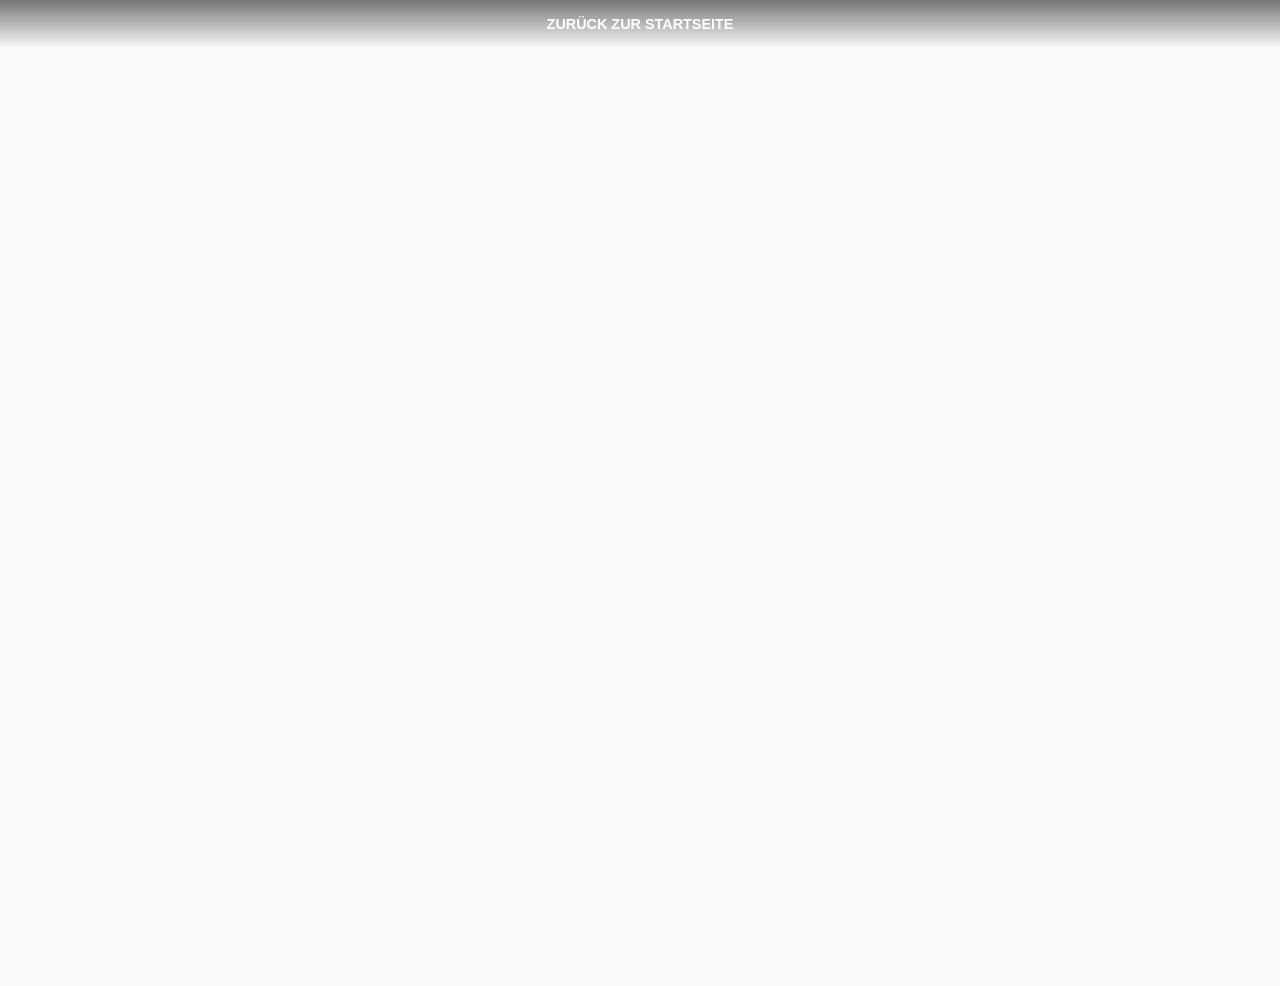
==== anmeldung.html @ 7bb4c366 "Add files via upload" ====
<!doctype html><html lang="de"><head><title>Anmeldung – Annika &amp; Nick</title><meta charset="utf-8"><meta name="viewport" content="width=device-width,initial-scale=1"><link rel="stylesheet" href="https://fonts.googleapis.com/css2?family=Open+Sans&display=swap"><link rel="stylesheet" href="style.css"></head><body>
<nav><a href="index.html">Zurück zur Startseite</a></nav>
<section class="rsvp light"><form id="rsvp" class="rsvp-form"><h1 class="wide">Details hinzufügen</h1>
<label class="radio"><input type="radio" name="status" value="Zusage" checked> Zusage</label><label class="radio"><input type="radio" name="status" value="Absage"> Absage</label>
<label>Vorname *<input type="text" name="vorname" required></label><label>Nachname *<input type="text" name="nachname" required></label>
<label class="wide">E-Mail-Adresse *<input type="email" name="email" required></label>
<label class="wide">Vegan, Vegetarisch, Allergien/Unverträglichkeiten bitte angeben :)<input type="text" name="essen"></label>
<label>Bitte gebt die Anzahl der Begleitpersonen an.<input type="number" name="begleitung" min="0" value="0"></label>
<div class="wide"><button class="btn" type="submit">Jetzt anmelden</button><p id="msg" role="alert"></p></div>
<div class="badge wide">Annika &amp; Nick<br><small>29. Mai 2027, 15:30<br>Golf Lounge Resort</small></div></form><iframe id="forms" title="Anmeldung" hidden style="width:100%;max-width:42rem;height:90vh;border:0"></iframe></section><script src="config.js"></script><script src="main.js"></script></body></html>
---- style.css ----
@font-face{font-family:'Diphylleia';src:url(fonts/Diphylleia-Regular.ttf) format('truetype');font-display:swap}
:root{--green:#013201;--gold:#d6bb6e;--ink:#3a4049;--paper:#fafafa;--head:'Diphylleia',Georgia,serif;--body:'Diphylleia',Georgia,serif}
*{box-sizing:border-box}html{scroll-behavior:smooth}
body{margin:0;font-family:var(--body);color:var(--ink);background:var(--paper);line-height:1.7;text-align:center}
nav{position:fixed;top:0;left:0;right:0;z-index:10;display:flex;gap:2rem;justify-content:center;padding:1rem;overflow-x:auto;white-space:nowrap;background:linear-gradient(#0008,#0000)}
nav a{color:#fff;text-decoration:none;font:700 .9rem Helvetica,Arial,sans-serif;text-transform:uppercase}
nav a:hover,nav a:focus-visible{text-decoration:underline}
section{min-height:70vh;padding:5rem 1.5rem;display:flex;flex-direction:column;align-items:center;justify-content:center;background:var(--green) center/cover}
.hero{
  position:relative;
  min-height:100vh;
  overflow:hidden;
  color:#fff;
}

.hero-video{
  position:absolute;
  inset:0;
  width:100%;
  height:100%;
  object-fit:cover;
  z-index:1;
}

.hero-overlay{
  position:absolute;
  inset:0;
  background:rgba(0,0,0,.35);
  z-index:2;
}

.hero-content{
  position:relative;
  z-index:3;
  display:flex;
  flex-direction:column;
  align-items:center;
  justify-content:center;
  min-height:100vh;
  padding:2rem;
  text-align:center;
}

.hero h1{
  font-size:clamp(2.6rem,8vw,5rem);
  margin:0;
  font-weight:400;
  text-shadow:0 2px 15px rgba(0,0,0,.5);
}

.hero p{
  font-size:1.1rem;
  text-shadow:0 2px 10px rgba(0,0,0,.5);
}

.hero .btn{
  text-shadow:none;
  backdrop-filter:blur(4px);
  background:rgba(255,255,255,.08);
  border-color:#fff;
}
.btn{display:inline-block;margin-top:1rem;padding:.9rem 2.6rem;border:3px solid currentColor;border-radius:999px;color:inherit;text-decoration:none;font:inherit;font-size:1.2rem;background:none;cursor:pointer}
.btn:hover,.btn:focus-visible{background:#fff3}
.light{background:var(--paper);color:var(--ink)}
.light h2{font-size:clamp(2rem,5vw,3.2rem);font-weight:400;max-width:14em;margin:0 0 1rem;color:var(--green);text-transform:uppercase}
.sub{letter-spacing:.3em;text-transform:uppercase;color:var(--green);font-weight:700}
.light p,.txt{max-width:36rem}
.gal{display:grid;grid-template-columns:repeat(auto-fit,minmax(240px,1fr));gap:.6rem;width:100%;max-width:70rem}
.gal a{display:block;aspect-ratio:4/5;background:#9aa88f;overflow:hidden}
.gal img{width:100%;height:100%;object-fit:cover;display:block;transition:transform .3s}
.gal a:hover img{transform:scale(1.04)}
[data-bg]{background-image:var(--ov,none),var(--bg,none);background-position:center;background-size:cover}
.dark{color:#fff}.dark h2{font-size:clamp(2rem,5vw,3.4rem);text-transform:uppercase;font-weight:400;margin:0 0 2rem}
.cols{display:flex;flex-wrap:wrap;gap:3rem;justify-content:center}
.cols>div{min-width:14rem}.cols h3{margin:0 0 1rem;font-weight:400}
.glass{background:#0006;backdrop-filter:blur(8px);padding:2rem;max-width:40rem;color:#fff}
.glass h3{letter-spacing:.25em;text-transform:uppercase;margin:1.5rem 0 .3rem}
.glass h3:first-child{margin-top:0}.glass p{margin:0 0 1rem;font-size:.95rem}
.glass a{color:#fff}
.plan{list-style:none;padding:0;max-width:26rem;text-align:left}
.plan li{background:#fff5;backdrop-filter:blur(6px);color:#111;padding:1rem;margin-bottom:.6rem}
.plan b{display:block;color:#fff;font-size:1.1rem}
.zeugen{display:flex;gap:1.5rem;flex-wrap:wrap;justify-content:center}
.card{width:290px;background:#fff9;backdrop-filter:blur(6px);text-align:left;color:#222}
.card .ph{height:250px;background-color:#bbb}.card div+div{padding:1rem}
.card small{color:#555}.card h3{margin:.2rem 0;font-weight:400}.card a{color:#222;margin-right:.8rem}
.gold{background-color:#dcc77f;color:#2a2f3a;min-height:50vh}
.gold h2{font-size:clamp(2rem,5vw,3rem);font-weight:400;margin:.5rem 0}
.tag{letter-spacing:.15em;padding:2rem 1rem;background:#fff;margin:0}
.rsvp{min-height:100vh;padding-top:6rem}
.rsvp h1{font-weight:400;font-size:clamp(2.2rem,6vw,3.6rem);margin:.5rem 0}
.rsvp .small{font-size:.85rem;margin:.3rem}
.map{width:100%;max-width:46rem;height:240px;border:0;margin-top:1.5rem}
.rsvp-form{display:grid;grid-template-columns:1fr 1fr;gap:1rem 1.5rem;text-align:left;max-width:40rem;width:100%;font:1rem 'Open Sans',Arial,sans-serif;color:var(--ink)}
.rsvp-form label{display:flex;flex-direction:column;gap:.4rem}.rsvp-form .wide{grid-column:1/-1}
.rsvp-form input[type=text],.rsvp-form input[type=email],.rsvp-form input[type=number]{padding:.8rem;border:1px solid #555;font:inherit}
.rsvp-form .radio{flex-direction:row;gap:.6rem;align-items:center}
.rsvp-form .btn{color:#111;border-width:1px;width:100%;font:700 1rem var(--body)}
.rsvp-form h1{color:var(--ink);margin:0}
.badge{background:var(--gold);color:#fff;padding:1.5rem;text-align:left;margin:1rem 0 2rem}
a:focus-visible,button:focus-visible,input:focus-visible{outline:3px solid var(--gold);outline-offset:2px}
@media(max-width:600px){.rsvp-form{grid-template-columns:1fr}nav{justify-content:flex-start}}
@media(prefers-reduced-motion:reduce){html{scroll-behavior:auto}}
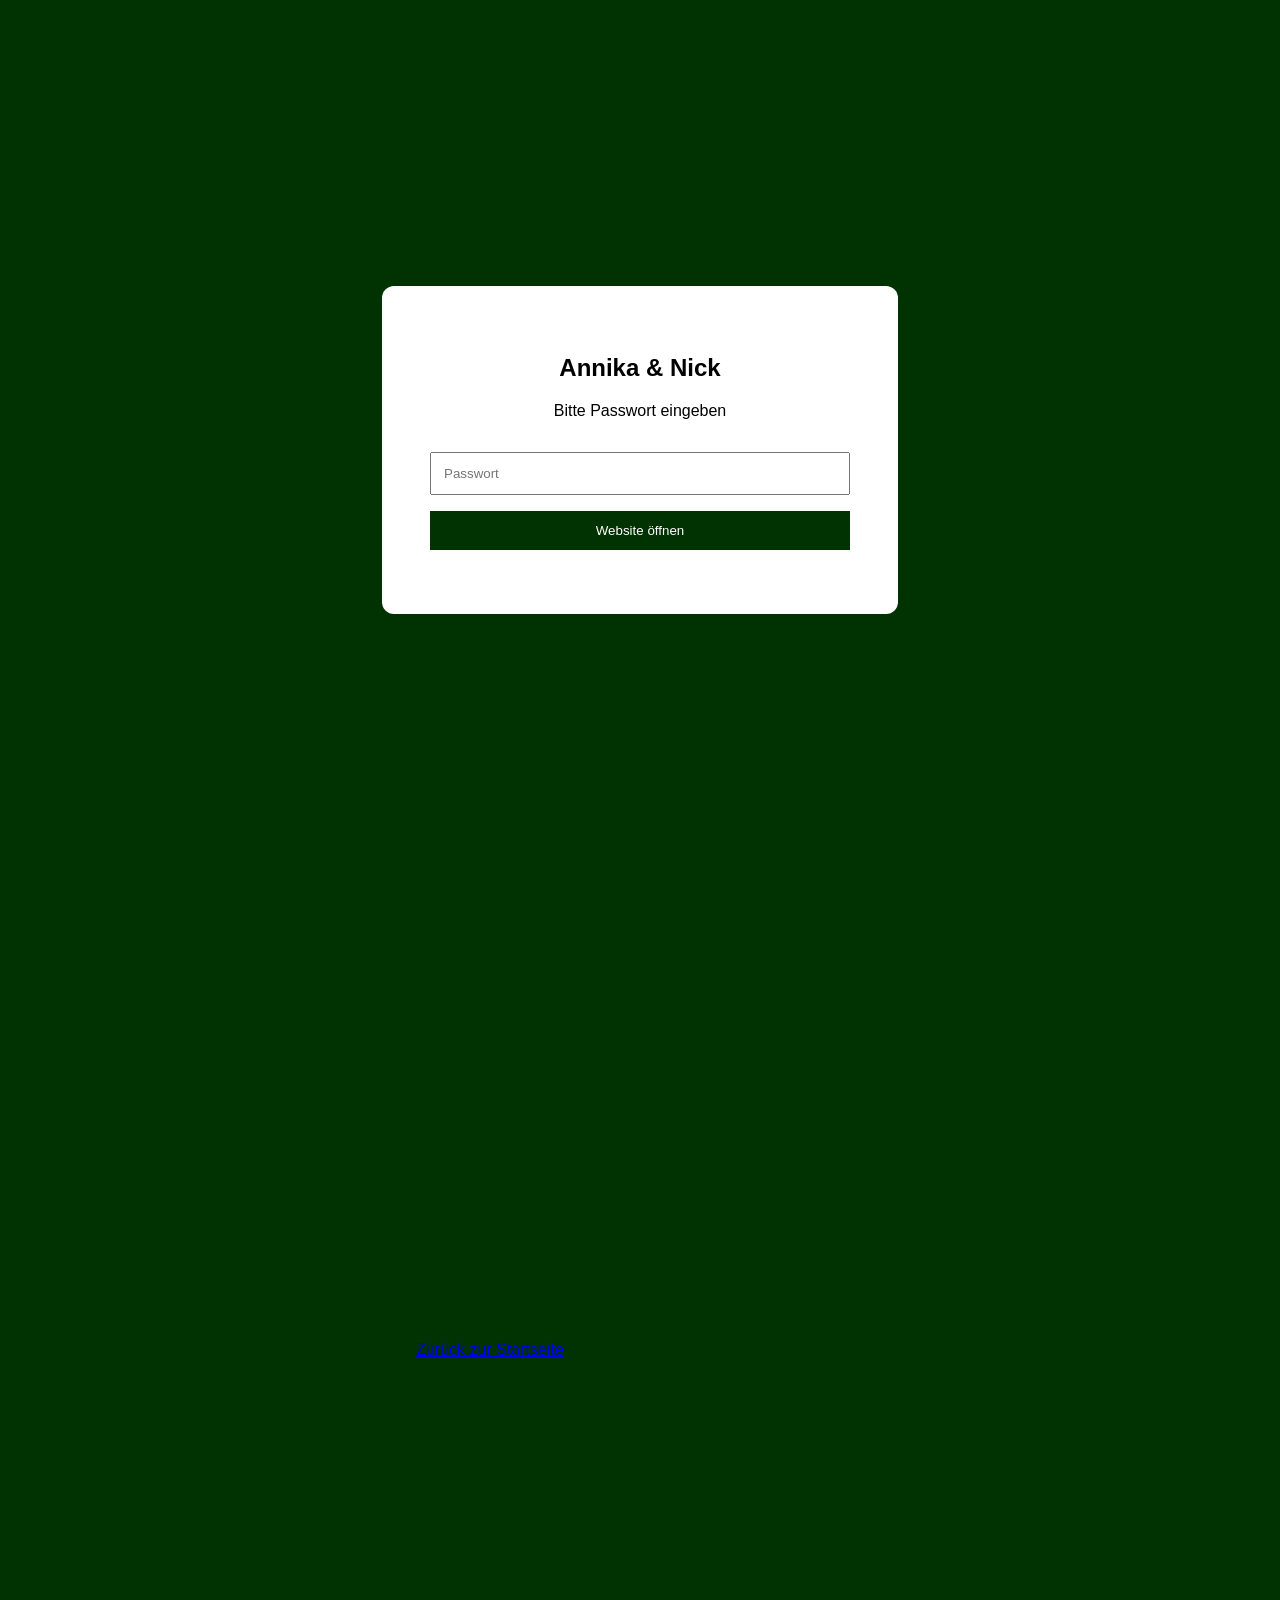
==== commit e1a72d4d: "Update anmeldung.html" ====
--- a/anmeldung.html
+++ b/anmeldung.html
@@ -1,4 +1,4 @@
-<!doctype html><html lang="de"><head><title>Anmeldung – Annika &amp; Nick</title><meta charset="utf-8"><meta name="viewport" content="width=device-width,initial-scale=1"><link rel="stylesheet" href="https://fonts.googleapis.com/css2?family=Open+Sans&display=swap"><link rel="stylesheet" href="style.css"></head><body>
+<!doctype html><html lang="de"><head><script src="auth.js"></script><title>Anmeldung – Annika &amp; Nick</title><meta charset="utf-8"><meta name="viewport" content="width=device-width,initial-scale=1"><link rel="stylesheet" href="https://fonts.googleapis.com/css2?family=Open+Sans&display=swap"><link rel="stylesheet" href="style.css"></head><body>
 <nav><a href="index.html">Zurück zur Startseite</a></nav>
 <section class="rsvp light"><form id="rsvp" class="rsvp-form"><h1 class="wide">Details hinzufügen</h1>
 <label class="radio"><input type="radio" name="status" value="Zusage" checked> Zusage</label><label class="radio"><input type="radio" name="status" value="Absage"> Absage</label>
